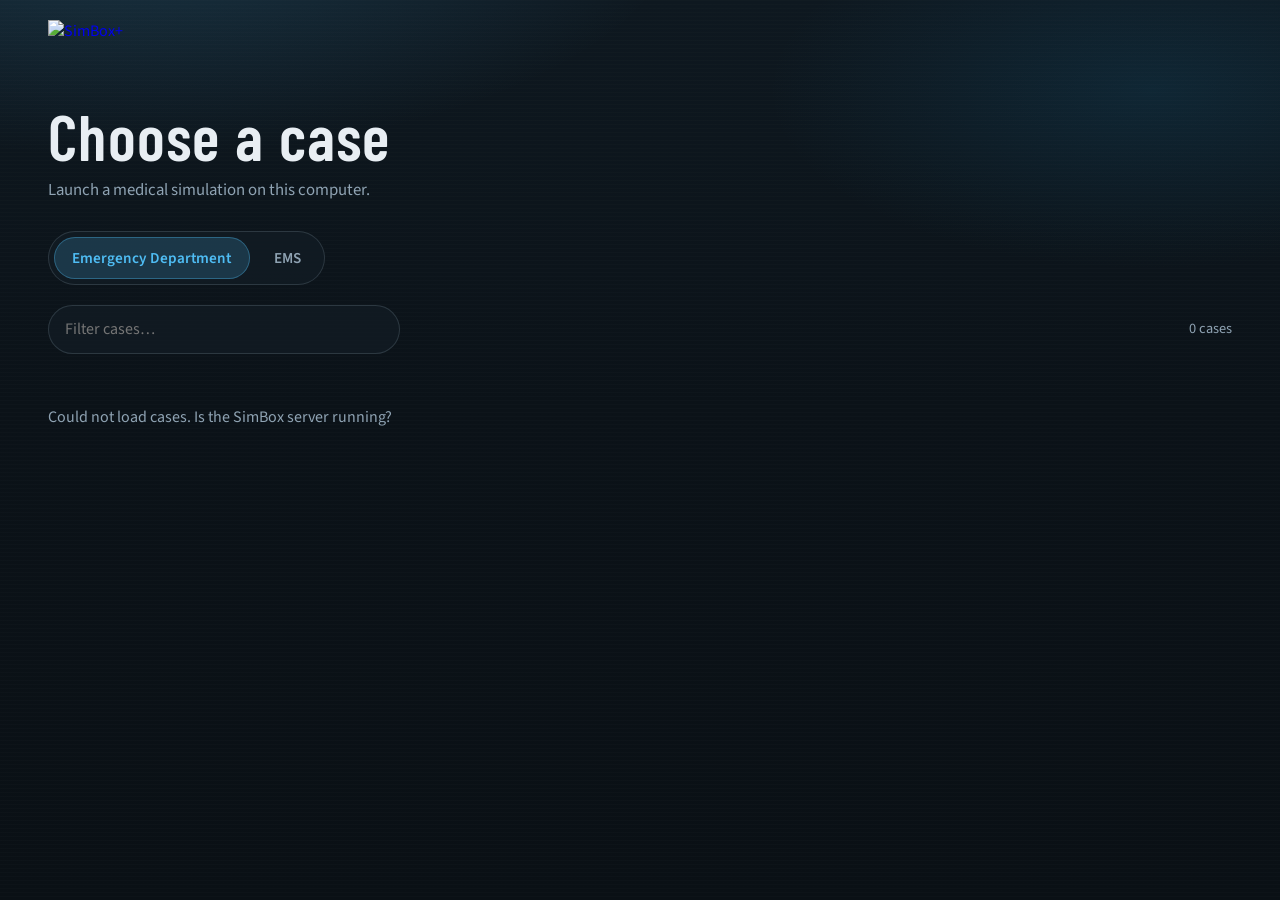
==== docs/play/index.html @ 135dd6f9 "Update docs/play/index.html" ====
<!DOCTYPE html>
<html lang="en">
<head>
  <meta charset="utf-8" />
  <meta name="viewport" content="width=device-width, initial-scale=1" />
  <title>SimBox — Cases</title>
  <link rel="manifest" href="manifest.webmanifest" />
  <meta name="theme-color" content="#0b1218" />
  <link rel="stylesheet" href="fonts/fonts.css" />
  <link rel="stylesheet" href="home.css" />
  <script src="pwa-boot.js"></script>
</head>
<body>
  <div class="atmosphere" aria-hidden="true"></div>

  <header class="top">
    <a class="brand" href="index.html" aria-label="SimBox+ home">
      <img class="brand-logo" src="simbox-logo.png" alt="SimBox+" width="220" height="44" />
    </a>
    <p class="status" id="server-status" hidden>Connecting…</p>
  </header>

  <main class="hero">
    <h1>Choose a case</h1>
    <p class="lede">Launch a medical simulation on this computer.</p>
  </main>

  <div class="updates-banner" id="updates-banner" hidden>
    <div>
      <p class="updates-banner-title" id="updates-banner-title"></p>
      <p class="updates-banner-text" id="updates-banner-text"></p>
    </div>
    <a class="updates-banner-btn" href="library.html">Open case library</a>
  </div>

  <section class="cases" aria-label="Available cases">
    <div class="section-toggle" role="tablist" aria-label="Case section">
      <button
        type="button"
        class="section-tab is-active"
        role="tab"
        id="tab-ed"
        aria-selected="true"
        aria-controls="case-panel"
        data-section="ed"
      >
        Emergency Department
      </button>
      <button
        type="button"
        class="section-tab"
        role="tab"
        id="tab-ems"
        aria-selected="false"
        aria-controls="case-panel"
        data-section="ems"
      >
        EMS
      </button>
    </div>

    <div class="cases-toolbar">
      <label class="search-wrap">
        <span class="sr-only">Search cases</span>
        <input id="search" type="search" placeholder="Filter cases…" autocomplete="off" />
      </label>
      <p class="count" id="case-count"></p>
    </div>

    <div id="case-panel" role="tabpanel" aria-labelledby="tab-ed">
      <div id="coming-soon" class="coming-soon" hidden>
        <p class="coming-soon-badge">Coming Soon</p>
        <h2>EMS cases are on the way</h2>
        <p>We’re building EMS simulations next. Check back here once they’re added—or switch to Emergency Department to run available cases now.</p>
      </div>
      <div id="case-grid" class="grid" role="list"></div>
      <p id="empty" class="empty" hidden></p>
    </div>
  </section>

  <footer class="foot" id="app-footer">
    <p class="desktop-only" id="cases-manage" hidden>
      <a href="library.html">Add or update cases</a>
      <span class="sep" aria-hidden="true">·</span>
      <button type="button" class="linkish" id="check-updates-btn">Check for updates</button>
    </p>
    <p class="mobile-only" id="mobile-footer" hidden>
      Mobile server: <code id="ws-url"></code>
    </p>
  </footer>

  <script src="home.js"></script>
</body>
</html>
---- docs/play/fonts/fonts.css ----
/* Self-hosted for offline use (SIL Open Font License). */

@font-face {
  font-family: "Barlow Condensed";
  font-style: normal;
  font-weight: 600;
  font-display: swap;
  src: url("./barlow-condensed-600-ext.woff2") format("woff2");
  unicode-range: U+0100-02BA, U+02BD-02C5, U+02C7-02CC, U+02CE-02D7, U+02DD-02FF, U+0304, U+0308, U+0329, U+1D00-1DBF, U+1E00-1E9F, U+1EF2-1EFF, U+2020, U+20A0-20AB, U+20AD-20C0, U+2113, U+2C60-2C7F, U+A720-A7FF;
}

@font-face {
  font-family: "Barlow Condensed";
  font-style: normal;
  font-weight: 600;
  font-display: swap;
  src: url("./barlow-condensed-600.woff2") format("woff2");
  unicode-range: U+0000-00FF, U+0131, U+0152-0153, U+02BB-02BC, U+02C6, U+02DA, U+02DC, U+0304, U+0308, U+0329, U+2000-206F, U+20AC, U+2122, U+2191, U+2193, U+2212, U+2215, U+FEFF, U+FFFD;
}

@font-face {
  font-family: "Barlow Condensed";
  font-style: normal;
  font-weight: 700;
  font-display: swap;
  src: url("./barlow-condensed-700-ext.woff2") format("woff2");
  unicode-range: U+0100-02BA, U+02BD-02C5, U+02C7-02CC, U+02CE-02D7, U+02DD-02FF, U+0304, U+0308, U+0329, U+1D00-1DBF, U+1E00-1E9F, U+1EF2-1EFF, U+2020, U+20A0-20AB, U+20AD-20C0, U+2113, U+2C60-2C7F, U+A720-A7FF;
}

@font-face {
  font-family: "Barlow Condensed";
  font-style: normal;
  font-weight: 700;
  font-display: swap;
  src: url("./barlow-condensed-700.woff2") format("woff2");
  unicode-range: U+0000-00FF, U+0131, U+0152-0153, U+02BB-02BC, U+02C6, U+02DA, U+02DC, U+0304, U+0308, U+0329, U+2000-206F, U+20AC, U+2122, U+2191, U+2193, U+2212, U+2215, U+FEFF, U+FFFD;
}

@font-face {
  font-family: "Source Sans 3";
  font-style: normal;
  font-weight: 400;
  font-display: swap;
  src: url("./source-sans-3-400-ext.woff2") format("woff2");
  unicode-range: U+0100-02BA, U+02BD-02C5, U+02C7-02CC, U+02CE-02D7, U+02DD-02FF, U+0304, U+0308, U+0329, U+1D00-1DBF, U+1E00-1E9F, U+1EF2-1EFF, U+2020, U+20A0-20AB, U+20AD-20C0, U+2113, U+2C60-2C7F, U+A720-A7FF;
}

@font-face {
  font-family: "Source Sans 3";
  font-style: normal;
  font-weight: 400;
  font-display: swap;
  src: url("./source-sans-3-400.woff2") format("woff2");
  unicode-range: U+0000-00FF, U+0131, U+0152-0153, U+02BB-02BC, U+02C6, U+02DA, U+02DC, U+0304, U+0308, U+0329, U+2000-206F, U+20AC, U+2122, U+2191, U+2193, U+2212, U+2215, U+FEFF, U+FFFD;
}

@font-face {
  font-family: "Source Sans 3";
  font-style: normal;
  font-weight: 500;
  font-display: swap;
  src: url("./source-sans-3-500-ext.woff2") format("woff2");
  unicode-range: U+0100-02BA, U+02BD-02C5, U+02C7-02CC, U+02CE-02D7, U+02DD-02FF, U+0304, U+0308, U+0329, U+1D00-1DBF, U+1E00-1E9F, U+1EF2-1EFF, U+2020, U+20A0-20AB, U+20AD-20C0, U+2113, U+2C60-2C7F, U+A720-A7FF;
}

@font-face {
  font-family: "Source Sans 3";
  font-style: normal;
  font-weight: 500;
  font-display: swap;
  src: url("./source-sans-3-500.woff2") format("woff2");
  unicode-range: U+0000-00FF, U+0131, U+0152-0153, U+02BB-02BC, U+02C6, U+02DA, U+02DC, U+0304, U+0308, U+0329, U+2000-206F, U+20AC, U+2122, U+2191, U+2193, U+2212, U+2215, U+FEFF, U+FFFD;
}

@font-face {
  font-family: "Source Sans 3";
  font-style: normal;
  font-weight: 600;
  font-display: swap;
  src: url("./source-sans-3-600-ext.woff2") format("woff2");
  unicode-range: U+0100-02BA, U+02BD-02C5, U+02C7-02CC, U+02CE-02D7, U+02DD-02FF, U+0304, U+0308, U+0329, U+1D00-1DBF, U+1E00-1E9F, U+1EF2-1EFF, U+2020, U+20A0-20AB, U+20AD-20C0, U+2113, U+2C60-2C7F, U+A720-A7FF;
}

@font-face {
  font-family: "Source Sans 3";
  font-style: normal;
  font-weight: 600;
  font-display: swap;
  src: url("./source-sans-3-600.woff2") format("woff2");
  unicode-range: U+0000-00FF, U+0131, U+0152-0153, U+02BB-02BC, U+02C6, U+02DA, U+02DC, U+0304, U+0308, U+0329, U+2000-206F, U+20AC, U+2122, U+2191, U+2193, U+2212, U+2215, U+FEFF, U+FFFD;
}
---- docs/play/home.css ----
:root {
  --bg: #0b1218;
  --bg-elevated: #121c24;
  --ink: #e8eef3;
  --muted: #8fa3b3;
  --line: rgba(143, 163, 179, 0.22);
  --accent: #4fbdf4;
  --accent-deep: #1a7aa8;
  --ok: #3dcf8e;
  --warn: #e0a64a;
  --radius: 14px;
  --font-display: "Barlow Condensed", system-ui, sans-serif;
  --font-body: "Source Sans 3", system-ui, sans-serif;
}

*,
*::before,
*::after {
  box-sizing: border-box;
}

html,
body {
  margin: 0;
  min-height: 100%;
}

body {
  font-family: var(--font-body);
  color: var(--ink);
  background: var(--bg);
  line-height: 1.45;
}

.atmosphere {
  position: fixed;
  inset: 0;
  z-index: -1;
  background:
    radial-gradient(ellipse 80% 50% at 10% -10%, rgba(79, 189, 244, 0.18), transparent 55%),
    radial-gradient(ellipse 60% 40% at 90% 10%, rgba(26, 122, 168, 0.16), transparent 50%),
    linear-gradient(180deg, #0e1820 0%, #0b1218 45%, #0a1015 100%);
}

.atmosphere::after {
  content: "";
  position: absolute;
  inset: 0;
  background-image: linear-gradient(rgba(255, 255, 255, 0.03) 1px, transparent 1px);
  background-size: 100% 4px;
  opacity: 0.35;
  pointer-events: none;
}

.sr-only {
  position: absolute;
  width: 1px;
  height: 1px;
  padding: 0;
  margin: -1px;
  overflow: hidden;
  clip: rect(0, 0, 0, 0);
  border: 0;
}

.top {
  display: flex;
  align-items: center;
  justify-content: space-between;
  gap: 1rem;
  padding: 1.25rem clamp(1.25rem, 4vw, 3rem) 0;
}

.brand {
  display: inline-flex;
  align-items: center;
  margin: 0;
  text-decoration: none;
  background: transparent;
  border: none;
  box-shadow: none;
  animation: rise 0.7s ease both;
}

.brand-logo {
  display: block;
  height: clamp(2rem, 4.5vw, 2.75rem);
  width: auto;
  background: transparent;
  border: none;
  box-shadow: none;
  /* Avoid any browser/default image framing */
  mix-blend-mode: normal;
}

.status {
  display: none;
  margin: 0;
  font-size: 0.85rem;
  color: var(--muted);
  animation: rise 0.7s ease 0.08s both;
}

.status[data-state="ok"] {
  color: var(--ok);
}

.status[data-state="error"] {
  color: #f07178;
}

.hero {
  padding: 2.5rem clamp(1.25rem, 4vw, 3rem) 1.25rem;
  max-width: 42rem;
}

.hero h1 {
  margin: 0 0 0.65rem;
  font-family: var(--font-display);
  font-size: clamp(2.4rem, 7vw, 4rem);
  font-weight: 600;
  letter-spacing: 0.02em;
  line-height: 1;
  animation: rise 0.75s ease 0.12s both;
}

.lede {
  margin: 0;
  color: var(--muted);
  font-size: 1.05rem;
  max-width: 34rem;
  animation: rise 0.75s ease 0.18s both;
}

.cases {
  padding: 0.5rem clamp(1.25rem, 4vw, 3rem) 3rem;
}

.section-toggle {
  display: inline-flex;
  gap: 0.35rem;
  padding: 0.3rem;
  margin-bottom: 1.25rem;
  border: 1px solid var(--line);
  border-radius: 999px;
  background: rgba(18, 28, 36, 0.85);
  animation: rise 0.7s ease 0.2s both;
}

.section-tab {
  appearance: none;
  border: none;
  background: transparent;
  color: var(--muted);
  font-family: var(--font-body);
  font-size: 0.95rem;
  font-weight: 600;
  padding: 0.65rem 1.15rem;
  border-radius: 999px;
  cursor: pointer;
  transition: background 0.2s ease, color 0.2s ease, box-shadow 0.2s ease;
}

.section-tab:hover {
  color: var(--ink);
}

.section-tab.is-active {
  background: rgba(79, 189, 244, 0.18);
  color: var(--accent);
  box-shadow: inset 0 0 0 1px rgba(79, 189, 244, 0.35);
}

.section-tab:focus-visible {
  outline: none;
  box-shadow: 0 0 0 3px rgba(79, 189, 244, 0.35);
}

.cases-toolbar {
  display: flex;
  align-items: center;
  justify-content: space-between;
  gap: 1rem;
  margin-bottom: 1.25rem;
  animation: rise 0.7s ease 0.22s both;
}

.search-wrap {
  flex: 1;
  max-width: 22rem;
}

#search {
  width: 100%;
  padding: 0.75rem 1rem;
  border: 1px solid var(--line);
  border-radius: 999px;
  background: rgba(18, 28, 36, 0.85);
  color: var(--ink);
  font: inherit;
  outline: none;
  transition: border-color 0.2s ease, box-shadow 0.2s ease;
}

#search:focus {
  border-color: var(--accent);
  box-shadow: 0 0 0 3px rgba(79, 189, 244, 0.2);
}

.count {
  margin: 0;
  color: var(--muted);
  font-size: 0.9rem;
  white-space: nowrap;
}

.grid {
  display: grid;
  grid-template-columns: repeat(auto-fill, minmax(240px, 1fr));
  gap: 1rem;
}

.case {
  display: flex;
  flex-direction: column;
  text-decoration: none;
  color: inherit;
  background: var(--bg-elevated);
  border: 1px solid var(--line);
  border-radius: var(--radius);
  overflow: hidden;
  min-height: 220px;
  transition: transform 0.22s ease, border-color 0.22s ease, box-shadow 0.22s ease;
  animation: rise 0.65s ease both;
}

.case:hover,
.case:focus-visible {
  transform: translateY(-3px);
  border-color: rgba(79, 189, 244, 0.55);
  box-shadow: 0 14px 30px rgba(0, 0, 0, 0.35);
  outline: none;
}

.case:focus-visible {
  box-shadow: 0 0 0 3px rgba(79, 189, 244, 0.35), 0 14px 30px rgba(0, 0, 0, 0.35);
}

.thumb {
  aspect-ratio: 16 / 10;
  background:
    linear-gradient(145deg, rgba(79, 189, 244, 0.2), transparent 60%),
    #17232d;
  background-size: cover;
  background-position: center;
  position: relative;
}

.thumb::after {
  content: "Open case";
  position: absolute;
  inset: auto 0.75rem 0.75rem auto;
  padding: 0.35rem 0.7rem;
  border-radius: 999px;
  background: rgba(11, 18, 24, 0.82);
  color: var(--accent);
  font-size: 0.75rem;
  font-weight: 600;
  letter-spacing: 0.04em;
  text-transform: uppercase;
  opacity: 0;
  transform: translateY(4px);
  transition: opacity 0.2s ease, transform 0.2s ease;
}

.case:hover .thumb::after,
.case:focus-visible .thumb::after {
  opacity: 1;
  transform: translateY(0);
}

.meta {
  padding: 1rem 1.1rem 1.15rem;
  display: flex;
  flex-direction: column;
  gap: 0.35rem;
  flex: 1;
}

.meta h2 {
  margin: 0;
  font-family: var(--font-display);
  font-size: 1.55rem;
  font-weight: 600;
  letter-spacing: 0.02em;
  line-height: 1.1;
}

.meta p {
  margin: 0;
  color: var(--muted);
  font-size: 0.88rem;
}

.badge {
  display: inline-flex;
  align-items: center;
  gap: 0.35rem;
  margin-top: auto;
  padding-top: 0.65rem;
  font-size: 0.75rem;
  color: var(--muted);
}

.badge::before {
  content: "";
  width: 0.45rem;
  height: 0.45rem;
  border-radius: 50%;
  background: var(--warn);
}

.badge.ready::before {
  background: var(--ok);
}

.empty {
  margin: 2rem 0 0;
  color: var(--muted);
}

/* Shown on the picker when the background check finds new or changed cases. */
.updates-banner {
  display: flex;
  align-items: center;
  justify-content: space-between;
  gap: 1rem;
  flex-wrap: wrap;
  margin: 0.5rem clamp(1.25rem, 4vw, 3rem) 0;
  padding: 0.9rem 1.1rem;
  border: 1px solid rgba(79, 189, 244, 0.45);
  border-radius: var(--radius);
  background: linear-gradient(
    135deg,
    rgba(79, 189, 244, 0.14),
    rgba(18, 28, 36, 0.6)
  );
  animation: rise 0.6s ease both;
}

.updates-banner[hidden] {
  display: none !important;
}

.updates-banner-title {
  margin: 0 0 0.2rem;
  color: var(--ink);
  font-size: 1rem;
  font-weight: 700;
}

.updates-banner-text {
  margin: 0;
  color: var(--muted);
  font-size: 0.88rem;
}

.updates-banner-btn {
  flex: 0 0 auto;
  padding: 0.6rem 1.1rem;
  border-radius: 10px;
  background: var(--accent);
  color: #061018;
  font-weight: 700;
  font-size: 0.92rem;
  text-decoration: none;
  transition: transform 0.15s ease, background 0.15s ease;
}

.updates-banner-btn:hover {
  transform: translateY(-1px);
  background: #6ecaf7;
}

.coming-soon {
  margin: 0.25rem 0 1.5rem;
  padding: 2rem 1.5rem;
  border: 1px solid rgba(224, 166, 74, 0.35);
  border-radius: var(--radius);
  background:
    linear-gradient(135deg, rgba(224, 166, 74, 0.12), rgba(18, 28, 36, 0.55));
  text-align: center;
  animation: rise 0.65s ease both;
}

.coming-soon[hidden] {
  display: none !important;
}

.coming-soon-badge {
  display: inline-block;
  margin: 0 0 0.85rem;
  padding: 0.35rem 0.8rem;
  border-radius: 999px;
  background: rgba(224, 166, 74, 0.2);
  border: 1px solid rgba(224, 166, 74, 0.55);
  color: #f0c57a;
  font-size: 0.75rem;
  font-weight: 700;
  letter-spacing: 0.08em;
  text-transform: uppercase;
}

.coming-soon h2 {
  margin: 0 0 0.55rem;
  font-family: var(--font-display);
  font-size: clamp(1.6rem, 4vw, 2.2rem);
  font-weight: 600;
  letter-spacing: 0.02em;
  color: var(--ink);
}

.coming-soon p {
  margin: 0 auto;
  max-width: 34rem;
  color: var(--muted);
  font-size: 1rem;
  line-height: 1.5;
}

.case .meta {
  /* when mobile badge is hidden, keep card height comfortable */
  min-height: 4.5rem;
}

.mobile-only[hidden] {
  display: none !important;
}

.desktop-only[hidden] {
  display: none !important;
}

.foot {
  padding: 0 clamp(1.25rem, 4vw, 3rem) 2rem;
  color: var(--muted);
  font-size: 0.85rem;
}

.foot code {
  color: var(--accent);
  font-size: 0.9em;
}

.foot a {
  color: var(--accent);
  text-decoration: none;
}

.foot a:hover {
  text-decoration: underline;
}

.foot .sep {
  margin: 0 0.4rem;
  opacity: 0.5;
}

.foot .linkish {
  appearance: none;
  border: none;
  background: none;
  padding: 0;
  margin: 0;
  color: var(--accent);
  font: inherit;
  cursor: pointer;
  text-decoration: none;
}

.foot .linkish:hover {
  text-decoration: underline;
}

@keyframes rise {
  from {
    opacity: 0;
    transform: translateY(12px);
  }
  to {
    opacity: 1;
    transform: translateY(0);
  }
}

@media (prefers-reduced-motion: reduce) {
  *,
  *::before,
  *::after {
    animation: none !important;
    transition: none !important;
  }
}

@media (max-width: 640px) {
  .top {
    flex-direction: column;
    gap: 0.35rem;
  }

  .cases-toolbar {
    flex-direction: column;
    align-items: stretch;
  }
}
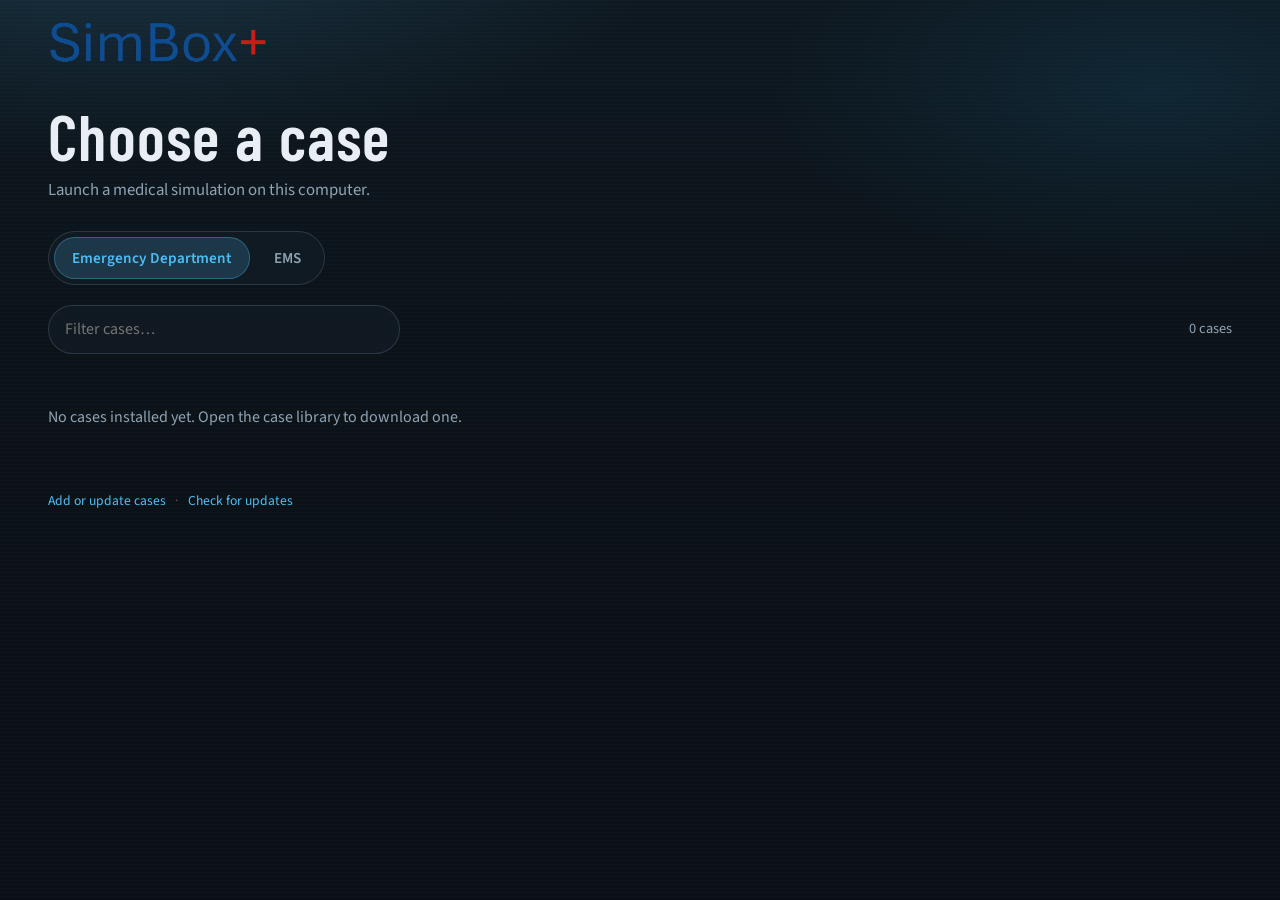
==== commit 1193d138: "Update docs/play/index.html" ====
--- a/docs/play/index.html
+++ b/docs/play/index.html
@@ -5,6 +5,8 @@
   <meta name="viewport" content="width=device-width, initial-scale=1" />
   <title>SimBox — Cases</title>
   <link rel="manifest" href="manifest.webmanifest" />
+  <link rel="icon" type="image/png" sizes="192x192" href="icon-192.png" />
+  <link rel="apple-touch-icon" href="icon-512.png" />
   <meta name="theme-color" content="#0b1218" />
   <link rel="stylesheet" href="fonts/fonts.css" />
   <link rel="stylesheet" href="home.css" />
